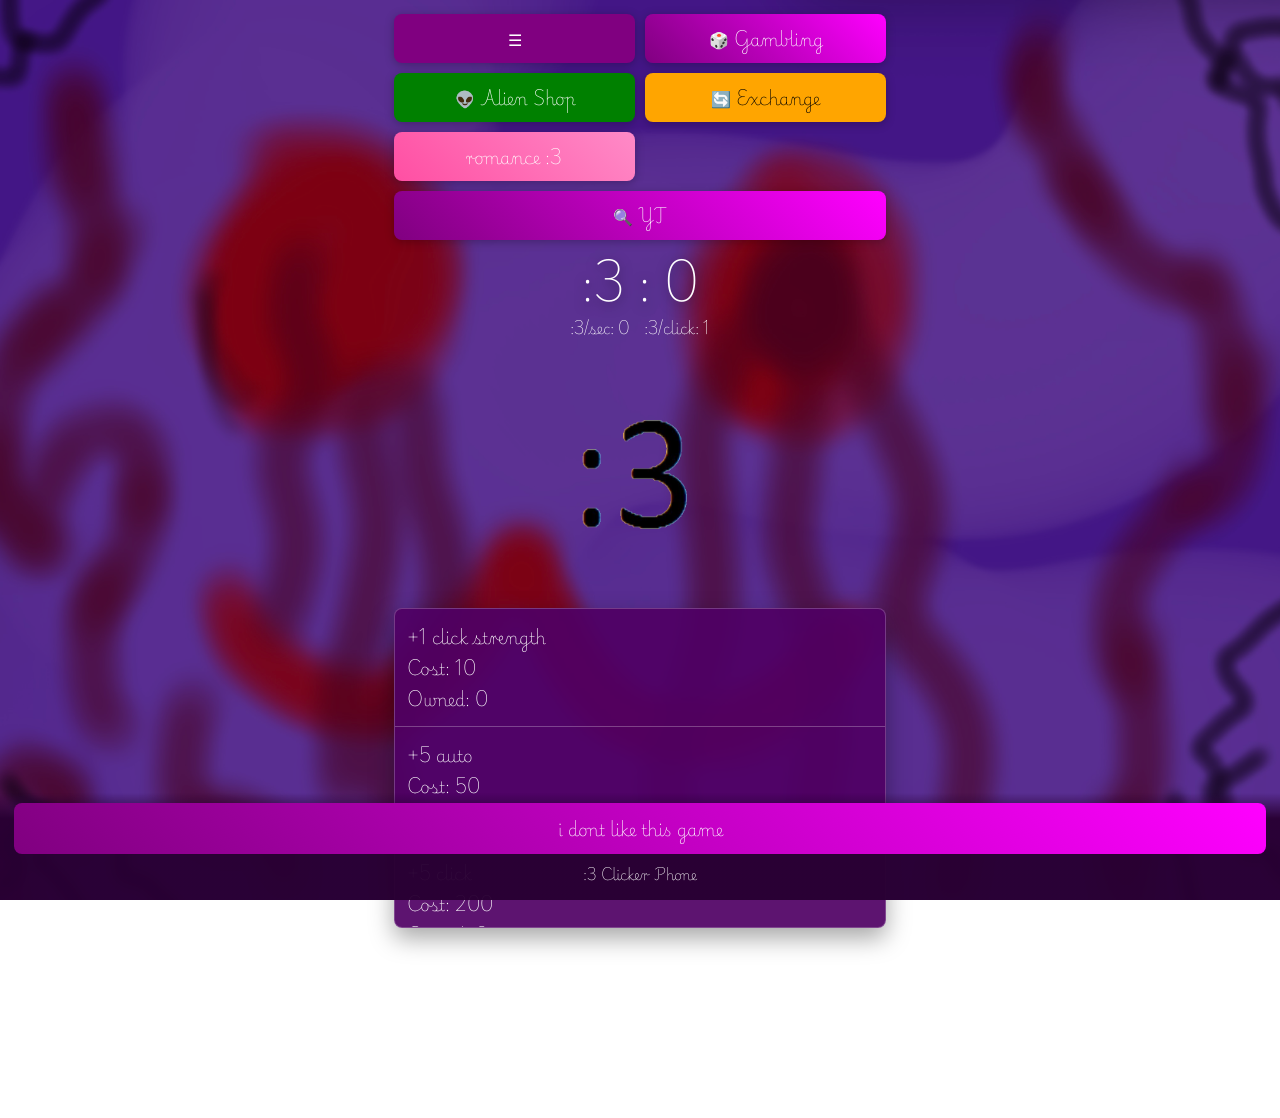
==== phone/index.html @ a80fb400 "very very big updat" ====
<!DOCTYPE html>
<html lang="en">
<head>
<meta charset="UTF-8">
<meta name="viewport" content="width=device-width, initial-scale=1.0">
<title>:3 Clicker</title>
<link rel="icon" href="favicon.jpeg">
<link rel="stylesheet" href="phone.css">
<style>
@font-face{
font-family:Playwrite;
src:url("PlaywritePL-Thin.ttf");
}
</style>
</head>
<body>

<!-- MENU BUTTONS -->
<button id="menuBtn">&#9776;</button>
<button id="gambleBtn">&#127922; Gambling</button>
<button id="alienBtn">&#128125; Alien Shop</button>
<button id="exchangeBtn">&#128260; Exchange</button>
<button id="romanceBtn">romance :3</button>

<!-- ACHIEVEMENTS -->
<div id="dropdown">
<h3>Achievements</h3>
<div id="achList"></div>
</div>

<!-- GAMBLING MENU -->
<div id="gambleMenu">
<h3>Gambling</h3>
<button id="spinBtn">SPIN (Cost: 1,000)</button>
<div id="spinResult"></div>
</div>

<!-- ALIEN SHOP -->
<div id="alienShop">
<h3>Alien Shop</h3>
<div id="alienItems"></div>
</div>

<!-- EXCHANGE MENU -->
<div id="exchangeMenu">
<h3>Exchange :3 &#8594; :P</h3>
<div id="exchangeInfo">You have :P: 0</div>
<input id="exchangeInput" type="number" min="10" placeholder="Amount of :3 to exchange">
<button id="exchangeConfirm">Exchange</button>
</div>

<!-- ROMANCE MENU -->
<div id="romanceMenu">
<h3>romance :3</h3>
<div id="romanceProgress"></div>
<div id="romanceChat"></div>
<div id="romanceOptions"></div>
</div>

<!-- NOTIFICATIONS -->
<div id="notif"></div>

<!-- GAME -->
<div id="game">
<div id="counter">:3 : 0</div>
<div id="stats">
<div>:3/sec: <span id="perSec">0</span></div>
<div>:3/click: <span id="perClick">1</span></div>
</div>
<img id="colon3" src="colon3.png" alt=":3 click button">
</div>

<!-- SHOP -->
<div id="shop"></div>

<!-- YOUTUBE BUTTON -->
<button id="ytToggle">&#128269; YT</button>

<!-- YOUTUBE DROPDOWN -->
<div id="ytDropdown">
<div id="ytPlayer"></div>
<input id="ytSearch" placeholder="Search YouTube or paste a video URL...">
<button id="ytBtn">Search</button>
<div id="ytResults"></div>
</div>

<!-- BOTTOM -->
<div id="bottomBar">
<button id="hateBtn">i dont like this game</button>
<div id="version">:3 Clicker Phone</div>
</div>

<!-- VIDEOS -->
<video id="rageVid" src="vid.mp4"></video>
<video id="winVid" src="win.mp4"></video>

<script src="index.js"></script>
</body>
</html>
---- phone/phone.css ----
*{
box-sizing:border-box;
}

html{
min-height:100%;
}

body{
margin:0;
min-height:100vh;
background:url("bg.jpeg") center/cover fixed;
font-family:Playwrite, cursive;
color:white;
overflow-x:hidden;
padding:14px 14px 190px;
}

body::before{
content:"";
position:fixed;
inset:0;
background:rgba(25,0,40,0.42);
z-index:-1;
}

button,
input{
font:inherit;
}

button{
color:inherit;
}

/* TOP MENU */
#menuBtn,
#gambleBtn,
#alienBtn,
#exchangeBtn,
#romanceBtn,
#ytToggle{
position:static;
min-height:44px;
border:0;
border-radius:8px;
padding:9px 10px;
cursor:pointer;
box-shadow:0 2px 10px rgba(0,0,0,0.25);
}

#menuBtn{background:purple;}
#gambleBtn{background:linear-gradient(45deg, purple, magenta);}
#alienBtn{background:green;}
#exchangeBtn{background:orange;color:black;}
#romanceBtn{background:linear-gradient(45deg,#ff4fa3,#ff8ac7);}
#ytToggle{background:linear-gradient(45deg,purple,magenta);}

body{
display:grid;
grid-template-columns:repeat(2, minmax(0, 1fr));
gap:10px;
align-content:start;
}

#menuBtn,
#gambleBtn,
#alienBtn,
#exchangeBtn,
#romanceBtn{
width:100%;
order:1;
}

#ytToggle{
width:100%;
grid-column:1 / -1;
order:2;
}

/* GAME */
#game{
grid-column:1 / -1;
display:flex;
flex-direction:column;
align-items:center;
padding-top:4px;
order:3;
}

#counter{
text-align:center;
font-size:clamp(28px, 10vw, 42px);
line-height:1.15;
margin-top:4px;
text-shadow:0 3px 12px rgba(0,0,0,0.55);
}

#stats{
display:flex;
justify-content:center;
gap:14px;
text-align:center;
margin-top:8px;
font-size:14px;
}

#colon3{
display:block;
width:min(58vw, 230px);
margin:26px auto 16px;
cursor:pointer;
animation:spin 4s linear infinite;
touch-action:manipulation;
}

@keyframes spin{
from{transform:rotate(0);}
to{transform:rotate(360deg);}
}

/* POPUP MENUS */
#dropdown,
#gambleMenu,
#alienShop,
#exchangeMenu,
#romanceMenu,
#ytDropdown{
position:fixed;
left:12px;
right:12px;
top:12px;
display:none;
max-height:72vh;
overflow:auto;
padding:14px;
border-radius:8px;
text-align:center;
z-index:40;
box-shadow:0 12px 30px rgba(0,0,0,0.45);
}

#dropdown,
#gambleMenu,
#romanceMenu,
#ytDropdown{
background:linear-gradient(#4b0082,#800080);
}

#alienShop{
background:linear-gradient(green,darkgreen);
}

#exchangeMenu{
background:linear-gradient(orange,darkorange);
color:black;
}

#romanceMenu{
background:linear-gradient(#c01876,#7d1a88);
}

#dropdown h3,
#gambleMenu h3,
#alienShop h3,
#exchangeMenu h3,
#romanceMenu h3{
margin:0 0 10px;
}

.ach{
padding:6px;
}

.ach.locked{
opacity:0.6;
font-style:italic;
}

.ach.golden{
color:gold;
}

.divider{
text-align:center;
opacity:0.5;
}

#spinBtn,
#exchangeConfirm,
#ytBtn,
.romanceOption{
min-height:42px;
border:0;
border-radius:8px;
padding:8px 10px;
cursor:pointer;
}

#spinBtn{
background:gold;
color:black;
}

#spinResult{
margin-top:10px;
}

#exchangeInput,
#ytSearch{
width:100%;
min-height:42px;
padding:8px;
border:0;
border-radius:8px;
margin-bottom:8px;
}

#exchangeConfirm{
width:100%;
background:white;
color:black;
}

#romanceProgress{
margin-bottom:10px;
opacity:0.85;
}

.catText{
padding:10px;
background:rgba(0,0,0,0.25);
border-radius:8px;
line-height:1.35;
}

.romanceReward{
margin-top:10px;
font-weight:bold;
color:gold;
}

.romanceOption{
display:block;
width:100%;
margin-top:8px;
background:rgba(255,255,255,0.16);
text-align:left;
}

#ytBtn{
width:100%;
background:magenta;
color:white;
}

#ytPlayer iframe{
width:100%;
height:190px;
margin-bottom:10px;
border:0;
border-radius:8px;
}

/* SHOP */
#shop{
grid-column:1 / -1;
height:320px;
overflow-y:auto;
background:rgba(80,0,100,0.92);
border:1px solid rgba(255,255,255,0.22);
border-radius:8px;
box-shadow:0 10px 24px rgba(0,0,0,0.35);
order:4;
}

.item{
display:block;
width:100%;
padding:12px;
border:0;
border-bottom:1px solid rgba(255,255,255,0.26);
background:transparent;
cursor:pointer;
text-align:left;
}

.item:hover{
background:rgba(255,255,255,0.18);
}

#alienItems .item{
background:rgba(0,255,0,0.1);
margin-bottom:6px;
border-radius:6px;
}

.ytItem{
display:block;
width:100%;
padding:10px;
border:0;
border-bottom:1px solid rgba(255,255,255,0.26);
background:transparent;
cursor:pointer;
text-align:left;
}

.ytMessage{
padding:8px;
}

/* NOTIFICATIONS */
#notif{
position:fixed;
top:12px;
left:12px;
right:12px;
z-index:50;
pointer-events:none;
}

#notif div{
margin-bottom:8px;
padding:10px;
background:rgba(0,0,0,0.75);
border-radius:8px;
}

/* BOTTOM */
#bottomBar{
position:fixed;
left:0;
right:0;
bottom:0;
display:flex;
flex-direction:column;
gap:8px;
padding:10px 14px 14px;
background:linear-gradient(rgba(40,0,50,0), rgba(40,0,50,0.96) 24%);
z-index:30;
}

#hateBtn{
width:100%;
min-height:44px;
background:linear-gradient(45deg,purple,magenta);
border:0;
padding:10px;
border-radius:8px;
cursor:pointer;
}

#version{
text-align:center;
font-size:13px;
}

video{
position:fixed;
top:0;
left:0;
width:100vw;
height:100vh;
display:none;
object-fit:cover;
z-index:999;
}

@media (min-width:520px){
body{
max-width:520px;
margin:0 auto;
}
}
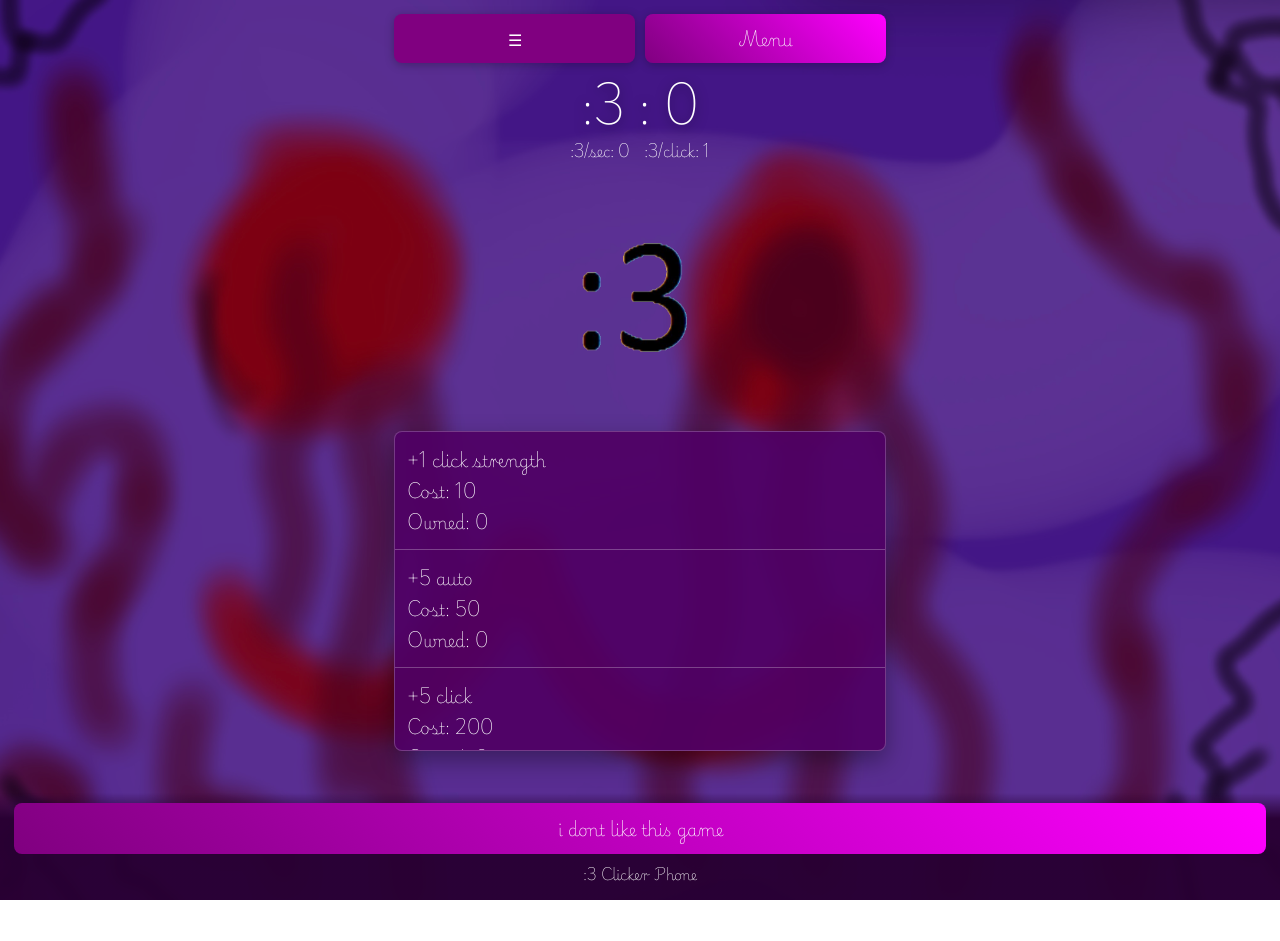
==== commit 107416c7: "more more more update" ====
--- a/phone/index.html
+++ b/phone/index.html
@@ -17,15 +17,21 @@
 
 <!-- MENU BUTTONS -->
 <button id="menuBtn">&#9776;</button>
-<button id="gambleBtn">&#127922; Gambling</button>
-<button id="alienBtn">&#128125; Alien Shop</button>
-<button id="exchangeBtn">&#128260; Exchange</button>
-<button id="romanceBtn">romance :3</button>
+<button id="toolsBtn">Menu</button>
 
 <!-- ACHIEVEMENTS -->
 <div id="dropdown">
 <h3>Achievements</h3>
 <div id="achList"></div>
+</div>
+
+<!-- FEATURE MENU -->
+<div id="toolsMenu">
+<button id="gambleBtn">&#127922; Gambling</button>
+<button id="alienBtn">&#128125; Alien Shop</button>
+<button id="exchangeBtn">&#128260; Exchange</button>
+<button id="romanceBtn">romance :3</button>
+<button id="ytToggle">&#128269; YT</button>
 </div>
 
 <!-- GAMBLING MENU -->
@@ -73,9 +79,6 @@
 <!-- SHOP -->
 <div id="shop"></div>
 
-<!-- YOUTUBE BUTTON -->
-<button id="ytToggle">&#128269; YT</button>
-
 <!-- YOUTUBE DROPDOWN -->
 <div id="ytDropdown">
 <div id="ytPlayer"></div>
--- a/phone/phone.css
+++ b/phone/phone.css
@@ -35,11 +35,7 @@
 
 /* TOP MENU */
 #menuBtn,
-#gambleBtn,
-#alienBtn,
-#exchangeBtn,
-#romanceBtn,
-#ytToggle{
+#toolsBtn{
 position:static;
 min-height:44px;
 border:0;
@@ -50,11 +46,7 @@
 }
 
 #menuBtn{background:purple;}
-#gambleBtn{background:linear-gradient(45deg, purple, magenta);}
-#alienBtn{background:green;}
-#exchangeBtn{background:orange;color:black;}
-#romanceBtn{background:linear-gradient(45deg,#ff4fa3,#ff8ac7);}
-#ytToggle{background:linear-gradient(45deg,purple,magenta);}
+#toolsBtn{background:linear-gradient(45deg, purple, magenta);}
 
 body{
 display:grid;
@@ -64,18 +56,9 @@
 }
 
 #menuBtn,
-#gambleBtn,
-#alienBtn,
-#exchangeBtn,
-#romanceBtn{
+#toolsBtn{
 width:100%;
 order:1;
-}
-
-#ytToggle{
-width:100%;
-grid-column:1 / -1;
-order:2;
 }
 
 /* GAME */
@@ -121,6 +104,7 @@
 
 /* POPUP MENUS */
 #dropdown,
+#toolsMenu,
 #gambleMenu,
 #alienShop,
 #exchangeMenu,
@@ -140,12 +124,50 @@
 box-shadow:0 12px 30px rgba(0,0,0,0.45);
 }
 
+#toolsMenu{
+position:fixed;
+left:12px;
+right:12px;
+top:70px;
+display:none;
+max-height:72vh;
+overflow:auto;
+padding:14px;
+border-radius:8px;
+text-align:center;
+z-index:40;
+box-shadow:0 12px 30px rgba(0,0,0,0.45);
+background:linear-gradient(#4b0082,#800080);
+}
+
 #dropdown,
 #gambleMenu,
 #romanceMenu,
 #ytDropdown{
 background:linear-gradient(#4b0082,#800080);
 }
+
+#gambleBtn,
+#alienBtn,
+#exchangeBtn,
+#romanceBtn,
+#ytToggle{
+display:block;
+width:100%;
+min-height:44px;
+margin-bottom:8px;
+padding:9px 10px;
+border:0;
+border-radius:8px;
+cursor:pointer;
+box-shadow:0 2px 10px rgba(0,0,0,0.25);
+}
+
+#gambleBtn{background:linear-gradient(45deg, purple, magenta);}
+#alienBtn{background:green;}
+#exchangeBtn{background:orange;color:black;}
+#romanceBtn{background:linear-gradient(45deg,#ff4fa3,#ff8ac7);}
+#ytToggle{background:linear-gradient(45deg,purple,magenta);}
 
 #alienShop{
 background:linear-gradient(green,darkgreen);
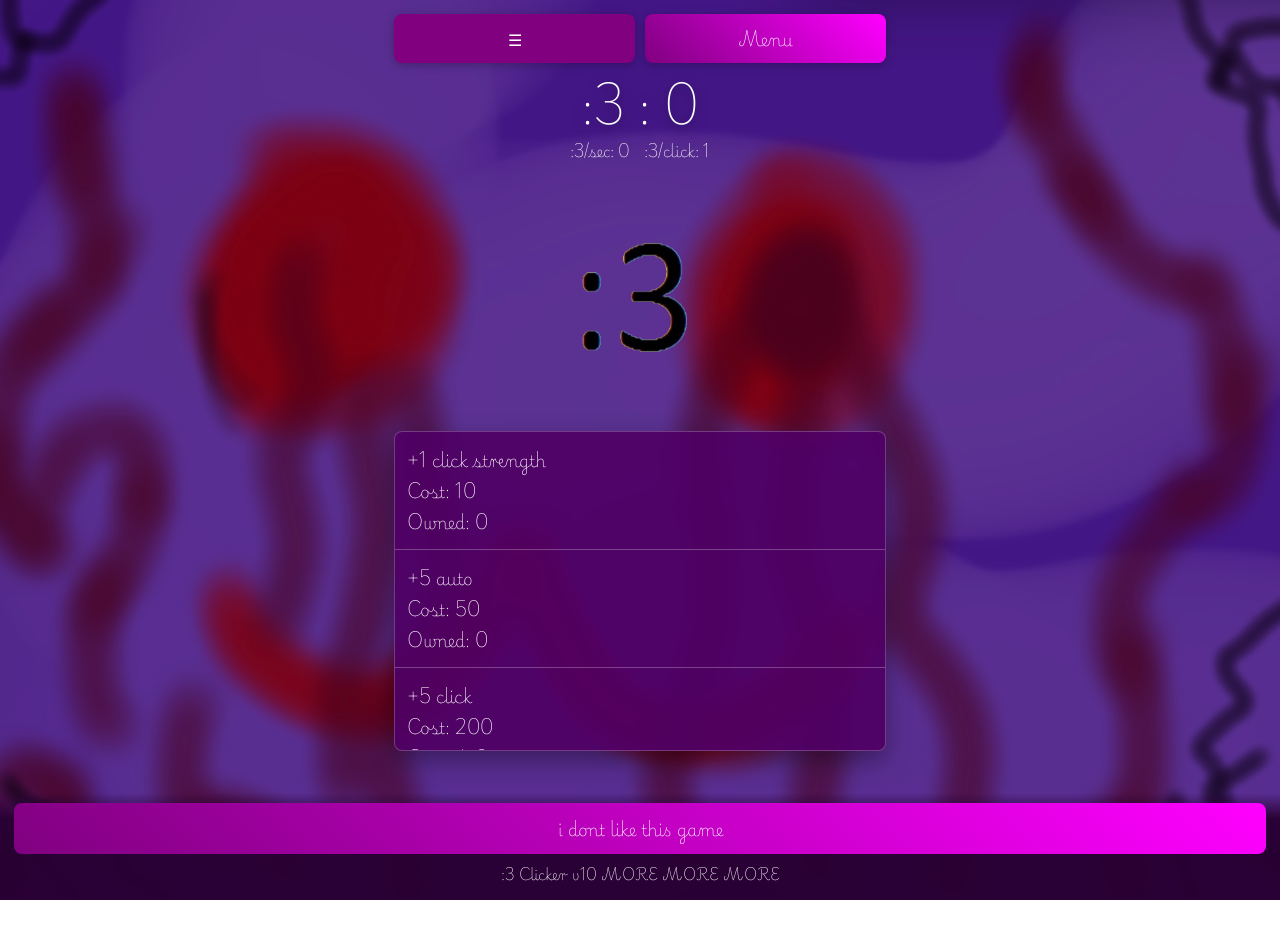
==== commit 93b7b3be: "v10 babyyyy" ====
--- a/phone/index.html
+++ b/phone/index.html
@@ -90,7 +90,7 @@
 <!-- BOTTOM -->
 <div id="bottomBar">
 <button id="hateBtn">i dont like this game</button>
-<div id="version">:3 Clicker Phone</div>
+<div id="version">:3 Clicker v10 MORE MORE MORE</div>
 </div>
 
 <!-- VIDEOS -->
--- a/phone/phone.css
+++ b/phone/phone.css
@@ -102,6 +102,54 @@
 to{transform:rotate(360deg);}
 }
 
+.rainbowDrop{
+position:fixed;
+top:-72px;
+width:58px;
+height:58px;
+border:3px solid rgba(255,255,255,0.92);
+border-radius:50%;
+background:conic-gradient(red, orange, yellow, lime, cyan, blue, magenta, red);
+box-shadow:0 0 22px rgba(255,255,255,0.75), 0 0 36px rgba(255,0,255,0.45);
+cursor:pointer;
+z-index:250;
+animation:rainbowFall 9s linear forwards, rainbowSpin 1.2s linear infinite;
+}
+
+@keyframes rainbowFall{
+from{top:-72px;}
+to{top:calc(100vh + 72px);}
+}
+
+@keyframes rainbowSpin{
+from{transform:rotate(0) scale(1);}
+50%{transform:rotate(180deg) scale(1.08);}
+to{transform:rotate(360deg) scale(1);}
+}
+
+.rainbowMode{
+animation:rainbowHue 1.5s linear infinite;
+}
+
+.rainbowMode #shop,
+.rainbowMode #dropdown,
+.rainbowMode #toolsMenu,
+.rainbowMode #gambleMenu,
+.rainbowMode #alienShop,
+.rainbowMode #exchangeMenu,
+.rainbowMode #romanceMenu,
+.rainbowMode #ytDropdown,
+.rainbowMode #bottomBar,
+.rainbowMode button,
+.rainbowMode .item{
+animation:rainbowHue 1s linear infinite;
+}
+
+@keyframes rainbowHue{
+from{filter:hue-rotate(0deg) saturate(1.3);}
+to{filter:hue-rotate(360deg) saturate(1.9);}
+}
+
 /* POPUP MENUS */
 #dropdown,
 #toolsMenu,
@@ -138,6 +186,30 @@
 z-index:40;
 box-shadow:0 12px 30px rgba(0,0,0,0.45);
 background:linear-gradient(#4b0082,#800080);
+}
+
+.menuClose{
+position:absolute;
+top:8px;
+right:8px;
+width:34px;
+height:34px;
+border:0;
+border-radius:8px;
+background:rgba(0,0,0,0.35);
+color:white;
+cursor:pointer;
+z-index:2;
+}
+
+#dropdown,
+#toolsMenu,
+#gambleMenu,
+#alienShop,
+#exchangeMenu,
+#romanceMenu,
+#ytDropdown{
+padding-top:46px;
 }
 
 #dropdown,
